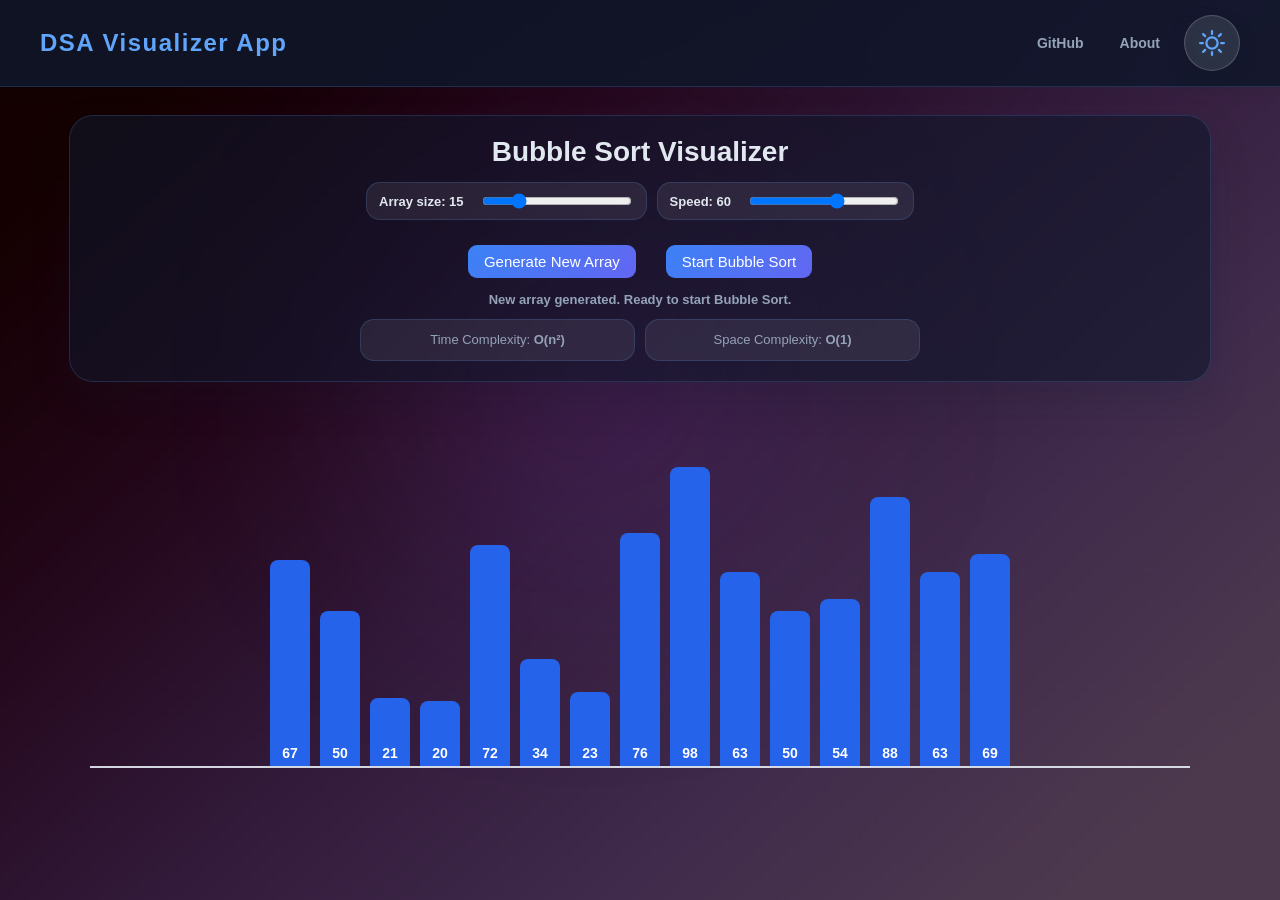
==== Bubble sort/Bubble_idx.html @ c37e204c "initial commit" ====
<!DOCTYPE html>
<html lang="en">
<head>
    <meta charset="UTF-8">
    <meta name="viewport" content="width=device-width, initial-scale=1.0">
    <title>Bubble Sort Visualizer</title>
    <link rel="stylesheet" href="../global-theme.css">
    <link rel="stylesheet" href="Bubble_cs.css">
</head>
<body>
    <nav class="navbar">
        <a class="nav-brand" href="../index.html">DSA Visualizer App</a>
        <div class="nav-actions">
            <a class="nav-link" href="https://github.com/" target="_blank" rel="noreferrer">GitHub</a>
            <a class="nav-link" href="../index.html#about">About</a>
            <button class="theme-toggle" id="theme-toggle" type="button">Light Mode</button>
        </div>
    </nav>
    <div class="header">
        <h1>Bubble Sort Visualizer</h1>
        <div class="controls">
            <div class="slider-container">
                <label for="size-slider">Array size: 
                    <span id = "size-value">15</span>
                </label>
                <input type="range" id = "size-slider" min = "5" max = "50" value = "15">
            </div>
            <div class="slider-container">
                <label for="speed-slider">Speed:
                    <span id="speed-value">60</span>
                </label>
                <input type="range" id="speed-slider" min="1" max="100" value="60">
            </div>
            <div class="action-row">
                <button id="generate-btn">Generate New Array</button>
                <button id="sort-btn">Start Bubble Sort</button>
            </div>
        </div>
        <p class="status-line" id="status-text">Ready to visualize Bubble Sort.</p>
        <div class="meta-grid">
            <div class="meta-card">Time Complexity: <strong>O(n²)</strong></div>
            <div class="meta-card">Space Complexity: <strong>O(1)</strong></div>
        </div>
    </div>
    
    <div id="array-container"></div>

    <script src="../theme.js"></script>
    <script src="../audio.js"></script>
    <script src="bubble_st.js"></script>
</body>
</html>
---- global-theme.css ----
:root {
    --bg-color: linear-gradient(135deg, #e0e7ff, #f8fafc);
    --bg-image: url("./assets/light.png");
    --text-color: #1f2937;
    --muted-text: #52606d;
    --navbar-bg: rgba(255, 255, 255, 0.7);
    --navbar-shadow: rgba(15, 23, 42, 0.08);
    --navbar-border: rgba(37, 99, 235, 0.12);
    --logo-color: #1d4ed8;
    --hero-title: #0f766e;
    --hero-text: #52606d;
    --section-color: #f97316;
    --section-border: rgba(148, 163, 184, 0.45);
    --card-bg: rgba(255, 255, 255, 0.6);
    --card-text: #52606d;
    --card-heading: #102a43;
    --card-hover-bg: #f8fbff;
    --card-shadow: rgba(15, 23, 42, 0.12);
    --card-border: rgba(255, 255, 255, 0.3);
    --container-accent: rgba(255, 255, 255, 0.4);
    --panel-bg: rgba(255, 255, 255, 0.68);
    --panel-border: rgba(148, 163, 184, 0.35);
    --panel-shadow: rgba(15, 23, 42, 0.16);
    --input-bg: rgba(255, 255, 255, 0.92);
    --input-text: #0f172a;
    --input-border: rgba(148, 163, 184, 0.35);
    --button-bg: linear-gradient(135deg, #3b82f6, #6366f1);
    --button-hover: linear-gradient(135deg, #2563eb, #4f46e5);
    --button-disabled: #94a3b8;
    --axis-color: #475569;
    --bar-color: #2563eb;
    --stack-border: #475569;
    --stack-bg: rgba(255, 255, 255, 0.86);
    --stack-item-bg: #f97316;
    --queue-border: #475569;
    --queue-bg: rgba(255, 255, 255, 0.86);
    --queue-item-bg: #facc15;
    --queue-item-text: #111827;
    --toggle-border: rgba(37, 99, 235, 0.2);
    --toggle-shadow: rgba(37, 99, 235, 0.2);
}

body.dark-mode {
    --bg-color: linear-gradient(135deg, #0f172a, #1e293b);
    --bg-image: url("./assets/dark.png");
    --text-color: #e2e8f0;
    --muted-text: #94a3b8;
    --navbar-bg: rgba(15, 23, 42, 0.84);
    --navbar-shadow: rgba(2, 6, 23, 0.55);
    --navbar-border: rgba(96, 165, 250, 0.18);
    --logo-color: #60a5fa;
    --hero-title: #67e8f9;
    --hero-text: #94a3b8;
    --section-color: #f8fafc;
    --section-border: rgba(148, 163, 184, 0.24);
    --card-bg: rgba(15, 23, 42, 0.56);
    --card-text: #cbd5e1;
    --card-heading: #f8fafc;
    --card-hover-bg: rgba(30, 41, 59, 0.95);
    --card-shadow: rgba(15, 23, 42, 0.42);
    --card-border: rgba(255, 255, 255, 0.12);
    --container-accent: rgba(30, 41, 59, 0.24);
    --panel-bg: rgba(15, 23, 42, 0.6);
    --panel-border: rgba(96, 165, 250, 0.18);
    --panel-shadow: rgba(15, 23, 42, 0.42);
    --input-bg: rgba(15, 23, 42, 0.88);
    --input-text: #f8fafc;
    --input-border: rgba(96, 165, 250, 0.18);
    --button-bg: linear-gradient(135deg, #3b82f6, #6366f1);
    --button-hover: linear-gradient(135deg, #2563eb, #4338ca);
    --button-disabled: #475569;
    --axis-color: rgba(226, 232, 240, 0.92);
    --bar-color: #60a5fa;
    --stack-border: rgba(248, 250, 252, 0.92);
    --stack-bg: rgba(30, 41, 59, 0.9);
    --stack-item-bg: #f97316;
    --queue-border: rgba(248, 250, 252, 0.92);
    --queue-bg: rgba(30, 41, 59, 0.9);
    --queue-item-bg: #facc15;
    --queue-item-text: #111827;
    --toggle-border: rgba(255, 255, 255, 0.18);
    --toggle-shadow: rgba(15, 23, 42, 0.36);
}

html {
    scroll-behavior: smooth;
}

body {
    font-family: Arial, sans-serif;
    background-image: var(--bg-image), var(--bg-color);
    background-repeat: no-repeat, no-repeat;
    background-position: center, center;
    background-size: cover, cover;
    color: var(--text-color);
    min-height: 100vh;
    transition: background 0.3s ease, color 0.3s ease, opacity 0.35s ease;
    opacity: 0;
}

body.page-ready {
    opacity: 1;
}

body.dark-mode::before {
    content: "";
    position: fixed;
    width: 400px;
    height: 400px;
    background: radial-gradient(circle, rgba(168, 85, 247, 0.2), transparent);
    top: 20%;
    left: 30%;
    filter: blur(120px);
    pointer-events: none;
    z-index: -1;
}

.navbar {
    background: var(--navbar-bg);
    padding: 15px 40px;
    box-shadow: 0 4px 20px rgba(0, 0, 0, 0.05);
    border-bottom: 1px solid var(--navbar-border);
    backdrop-filter: blur(10px);
    -webkit-backdrop-filter: blur(10px);
    display: flex;
    align-items: center;
    justify-content: space-between;
    gap: 16px;
    flex-wrap: wrap;
    position: sticky;
    top: 0;
    z-index: 1000;
}

body:not(.dark-mode) .navbar {
    background: rgba(255, 255, 255, 0.9);
    backdrop-filter: blur(10px);
    -webkit-backdrop-filter: blur(10px);
}

.nav-brand,
.logo {
    font-size: 24px;
    font-weight: 700;
    color: var(--logo-color);
    letter-spacing: 1.5px;
    text-decoration: none;
    transition: color 0.3s ease, transform 0.3s ease;
}

.nav-brand:hover,
.logo:hover {
    color: #2563eb;
    transform: translateY(-1px);
}

.nav-actions {
    display: flex;
    align-items: center;
    gap: 12px;
}

.nav-link {
    color: var(--muted-text);
    text-decoration: none;
    font-weight: 600;
    font-size: 14px;
    padding: 8px 12px;
    border-radius: 999px;
    transition: color 0.25s ease, background-color 0.25s ease, transform 0.25s ease;
}

.nav-link:hover {
    color: var(--text-color);
    background: rgba(255, 255, 255, 0.12);
    transform: translateY(-1px);
}

.controls {
    display: flex;
    flex-wrap: wrap;
    align-items: center;
    justify-content: center;
    gap: 10px;
}

.action-row {
    width: 100%;
    display: flex;
    justify-content: center;
    gap: 10px;
    flex-wrap: wrap;
}

.slider-container {
    display: flex;
    align-items: center;
    gap: 8px;
    padding: 8px 12px;
    border-radius: 14px;
    background: rgba(255, 255, 255, 0.08);
    border: 1px solid var(--panel-border);
}

.slider-container label {
    font-weight: 700;
    font-size: 13px;
}

.status-line {
    margin: 14px 0 10px;
    color: var(--muted-text);
    font-weight: 600;
    font-size: 13px;
}

.meta-grid {
    display: grid;
    grid-template-columns: repeat(2, minmax(220px, 1fr));
    gap: 10px;
    margin-top: 12px;
    max-width: 560px;
    margin-left: auto;
    margin-right: auto;
}

.meta-card {
    padding: 10px 12px;
    border-radius: 14px;
    background: rgba(255, 255, 255, 0.08);
    border: 1px solid var(--panel-border);
    color: var(--muted-text);
    line-height: 1.5;
    font-size: 13px;
}

#theme-toggle,
.toggle-btn {
    background: rgba(255, 255, 255, 0.12);
    color: var(--logo-color);
    width: 56px;
    height: 56px;
    padding: 0;
    border-radius: 999px;
    border: 1px solid var(--toggle-border);
    cursor: pointer;
    box-shadow: 0 0 0 rgba(59, 130, 246, 0), 0 8px 24px rgba(15, 23, 42, 0.08);
    transition: transform 0.35s ease, box-shadow 0.35s ease, background-color 0.35s ease, color 0.35s ease;
    display: inline-flex;
    align-items: center;
    justify-content: center;
    backdrop-filter: blur(10px);
    -webkit-backdrop-filter: blur(10px);
}

#theme-toggle:hover,
.toggle-btn:hover {
    transform: rotate(18deg) scale(1.06);
    box-shadow: 0 0 22px rgba(59, 130, 246, 0.22), 0 10px 26px rgba(37, 99, 235, 0.18);
    background: rgba(255, 255, 255, 0.18);
}

#theme-toggle svg,
.toggle-btn svg {
    width: 30px;
    height: 30px;
    display: block;
    transition: transform 0.35s ease, filter 0.35s ease;
    filter: drop-shadow(0 0 8px rgba(59, 130, 246, 0.16));
}

#theme-toggle:hover svg,
.toggle-btn:hover svg {
    transform: rotate(-18deg) scale(1.08);
    filter: drop-shadow(0 0 12px rgba(59, 130, 246, 0.26));
}

#theme-toggle:focus-visible,
.toggle-btn:focus-visible,
.card:focus-visible {
    outline: 3px solid rgba(59, 130, 246, 0.32);
    outline-offset: 3px;
}

@media (max-width: 640px) {
    .navbar {
        justify-content: center;
        text-align: center;
        padding: 14px 18px;
    }

    .nav-actions {
        width: 100%;
        justify-content: center;
        flex-wrap: wrap;
    }

    .slider-container {
        width: 100%;
        justify-content: center;
        flex-wrap: wrap;
    }

    .meta-grid {
        grid-template-columns: 1fr;
        max-width: 100%;
    }
}
---- Bubble sort/Bubble_cs.css ----
body {
  text-align: center;
  margin: 0;
  padding: 0;
}

.header {
    max-width: 1100px;
    margin: 28px auto 24px;
    padding: 20px 20px;
    background: var(--panel-bg);
    border: 1px solid var(--panel-border);
    border-radius: 24px;
    box-shadow: 0 18px 40px rgba(15, 23, 42, 0.16);
}

.controls {
  margin-bottom: 8px;
}

.controls button {
  padding: 8px 16px;
  margin: 0 10px;
  font-size: 15px;
  cursor: pointer;
  background: var(--button-bg);
  color: white;
  border: none;
  border-radius: 9px;
  transition: background-color 0.3s, transform 0.2s ease;
}

.controls button:hover {
  background: var(--button-hover);
  transform: translateY(-1px);
}

.controls button:disabled {
  background: var(--button-disabled);
  cursor: not-allowed;
}

.header h1 {
  font-size: 28px;
  margin: 0 0 14px;
}

#array-container {
  display: flex;
  justify-content: center;
  align-items: flex-end;
  height: 360px;
  margin: 0 auto;
  width: min(1100px, 90%);
  border-bottom: 2px solid var(--axis-color);
}

.bar {
  width: 35px;
  margin: 0 5px;
  background-color: var(--bar-color);
  display: flex;
  justify-content: center;
  align-items: flex-end;
  color: white;
  font-size: 14px;
  font-weight: bold;
  padding-bottom: 5px;
  border-radius: 8px 8px 0 0;
  transition: height 0.2s ease;
}

.slider-container {
  margin-bottom: 15px;
  font-size: 18px;
  font-weight: bold;
}

#size-slider {
  width: 150px;
  margin-left: 10px;
  cursor: pointer;
}

#speed-slider {
  width: 150px;
  margin-left: 10px;
  cursor: pointer;
}
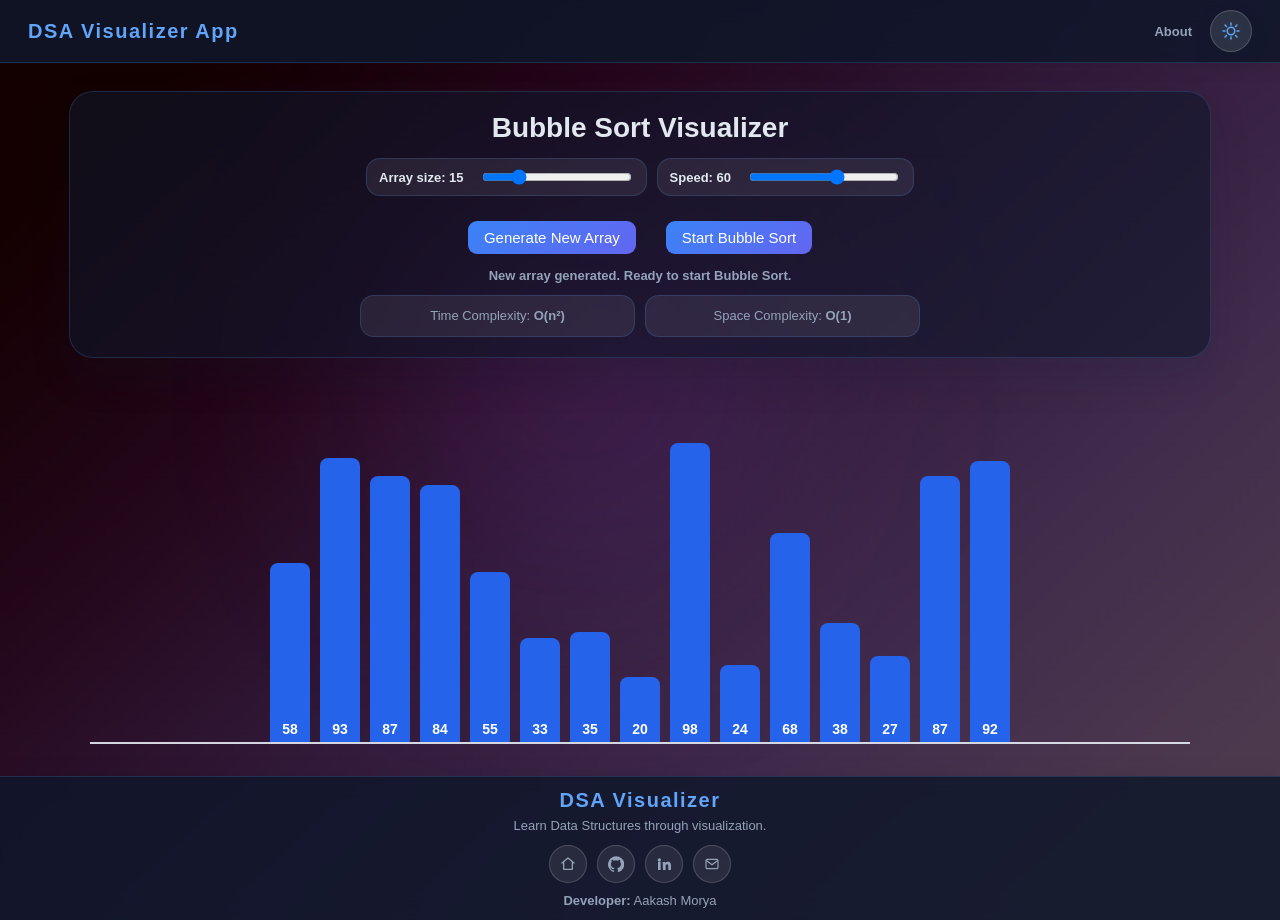
==== commit 2d09c2bd: "add footer" ====
--- a/Bubble sort/Bubble_idx.html
+++ b/Bubble sort/Bubble_idx.html
@@ -11,7 +11,6 @@
     <nav class="navbar">
         <a class="nav-brand" href="../index.html">DSA Visualizer App</a>
         <div class="nav-actions">
-            <a class="nav-link" href="https://github.com/" target="_blank" rel="noreferrer">GitHub</a>
             <a class="nav-link" href="../index.html#about">About</a>
             <button class="theme-toggle" id="theme-toggle" type="button">Light Mode</button>
         </div>
@@ -45,6 +44,44 @@
     
     <div id="array-container"></div>
 
+    <footer class="footer">
+        <div class="footer-simple">
+            <div class="footer-row footer-row-brand">
+                <a class="footer-brand" href="../index.html">DSA Visualizer</a>
+                <p class="footer-text">Learn Data Structures through visualization.</p>
+            </div>
+
+            <div class="footer-row footer-row-icons">
+                <a class="footer-icon-link" href="../index.html" aria-label="Home" title="Home">
+                    <svg viewBox="0 0 24 24" aria-hidden="true" fill="none" stroke="currentColor" stroke-width="1.9" stroke-linecap="round" stroke-linejoin="round">
+                        <path d="M3 10.5 12 3l9 7.5"></path>
+                        <path d="M5.5 9.5V20h13V9.5"></path>
+                    </svg>
+                </a>
+                <a class="footer-icon-link" href="https://github.com/" target="_blank" rel="noreferrer" aria-label="GitHub" title="GitHub">
+                    <svg viewBox="0 0 24 24" aria-hidden="true" fill="currentColor">
+                        <path d="M12 .5a12 12 0 0 0-3.79 23.39c.6.11.82-.26.82-.58v-2.03c-3.34.73-4.04-1.42-4.04-1.42-.55-1.38-1.33-1.75-1.33-1.75-1.08-.74.08-.72.08-.72 1.2.08 1.83 1.22 1.83 1.22 1.06 1.83 2.79 1.3 3.47 1 .11-.78.42-1.31.76-1.61-2.66-.3-5.46-1.33-5.46-5.9 0-1.3.46-2.36 1.22-3.2-.12-.3-.53-1.52.12-3.16 0 0 .99-.32 3.24 1.22a11.2 11.2 0 0 1 5.9 0c2.24-1.54 3.23-1.22 3.23-1.22.66 1.64.25 2.86.12 3.16.76.84 1.22 1.9 1.22 3.2 0 4.58-2.8 5.6-5.47 5.9.43.37.81 1.1.81 2.22v3.29c0 .32.21.7.82.58A12 12 0 0 0 12 .5Z"></path>
+                    </svg>
+                </a>
+                <a class="footer-icon-link" href="#" aria-label="LinkedIn" title="LinkedIn">
+                    <svg viewBox="0 0 24 24" aria-hidden="true" fill="currentColor">
+                        <path d="M4.98 3.5A2.48 2.48 0 1 0 5 8.46 2.48 2.48 0 0 0 4.98 3.5ZM3 9h4v12H3Zm7 0h3.83v1.64h.05c.53-1 1.84-2.05 3.79-2.05 4.05 0 4.8 2.66 4.8 6.11V21h-4v-5.56c0-1.33-.03-3.04-1.85-3.04-1.86 0-2.15 1.45-2.15 2.95V21h-4Z"></path>
+                    </svg>
+                </a>
+                <a class="footer-icon-link" href="mailto:your-email@example.com" aria-label="Email" title="Email">
+                    <svg viewBox="0 0 24 24" aria-hidden="true" fill="none" stroke="currentColor" stroke-width="1.8" stroke-linecap="round" stroke-linejoin="round">
+                        <rect x="3" y="5" width="18" height="14" rx="2"></rect>
+                        <path d="m4 7 8 6 8-6"></path>
+                    </svg>
+                </a>
+            </div>
+
+            <div class="footer-row footer-row-developer">
+                <p><strong>Developer:</strong> Aakash Morya</p>
+            </div>
+        </div>
+    </footer>
+
     <script src="../theme.js"></script>
     <script src="../audio.js"></script>
     <script src="bubble_st.js"></script>
--- a/global-theme.css
+++ b/global-theme.css
@@ -117,7 +117,7 @@
 
 .navbar {
     background: var(--navbar-bg);
-    padding: 15px 40px;
+    padding: 10px 28px;
     box-shadow: 0 4px 20px rgba(0, 0, 0, 0.05);
     border-bottom: 1px solid var(--navbar-border);
     backdrop-filter: blur(10px);
@@ -132,15 +132,90 @@
     z-index: 1000;
 }
 
+.footer {
+    background: var(--navbar-bg);
+    padding: 12px 28px;
+    box-shadow: 0 -4px 20px rgba(0, 0, 0, 0.05);
+    border-top: 1px solid var(--navbar-border);
+    backdrop-filter: blur(10px);
+    -webkit-backdrop-filter: blur(10px);
+    display: flex;
+    align-items: center;
+    justify-content: space-between;
+    gap: 10px;
+    flex-wrap: wrap;
+    margin-top: 32px;
+}
+
+.footer-simple {
+    width: 100%;
+    display: flex;
+    flex-direction: column;
+    align-items: center;
+    gap: 10px;
+}
+
+.footer-row {
+    display: flex;
+    align-items: center;
+    justify-content: center;
+    width: 100%;
+}
+
+.footer-row-brand {
+    flex-direction: column;
+    gap: 4px;
+    text-align: center;
+}
+
+.footer-text {
+    margin: 0;
+    color: var(--muted-text);
+    line-height: 1.5;
+    font-size: 13px;
+}
+
+.footer-row-icons {
+    gap: 10px;
+    flex-wrap: wrap;
+}
+
+.footer-row-developer p {
+    margin: 0;
+    color: var(--muted-text);
+    font-size: 13px;
+}
+
+.footer-icon-link {
+    display: flex;
+    align-items: center;
+    justify-content: center;
+    width: 36px;
+    height: 36px;
+    color: var(--muted-text);
+    text-decoration: none;
+    border-radius: 999px;
+    border: 1px solid var(--toggle-border);
+    background: rgba(255, 255, 255, 0.08);
+    transition: color 0.25s ease, background-color 0.25s ease, transform 0.25s ease, box-shadow 0.25s ease;
+}
+
 body:not(.dark-mode) .navbar {
     background: rgba(255, 255, 255, 0.9);
     backdrop-filter: blur(10px);
     -webkit-backdrop-filter: blur(10px);
 }
 
+body:not(.dark-mode) .footer {
+    background: rgba(255, 255, 255, 0.9);
+    backdrop-filter: blur(10px);
+    -webkit-backdrop-filter: blur(10px);
+}
+
 .nav-brand,
-.logo {
-    font-size: 24px;
+.logo,
+.footer-brand {
+    font-size: 20px;
     font-weight: 700;
     color: var(--logo-color);
     letter-spacing: 1.5px;
@@ -149,7 +224,8 @@
 }
 
 .nav-brand:hover,
-.logo:hover {
+.logo:hover,
+.footer-brand:hover {
     color: #2563eb;
     transform: translateY(-1px);
 }
@@ -157,23 +233,35 @@
 .nav-actions {
     display: flex;
     align-items: center;
-    gap: 12px;
+    gap: 8px;
 }
 
 .nav-link {
     color: var(--muted-text);
     text-decoration: none;
     font-weight: 600;
-    font-size: 14px;
-    padding: 8px 12px;
+    font-size: 13px;
+    padding: 6px 10px;
     border-radius: 999px;
     transition: color 0.25s ease, background-color 0.25s ease, transform 0.25s ease;
+}
+
+.footer-icon-link svg {
+    width: 16px;
+    height: 16px;
 }
 
 .nav-link:hover {
     color: var(--text-color);
     background: rgba(255, 255, 255, 0.12);
     transform: translateY(-1px);
+}
+
+.footer-icon-link:hover {
+    color: var(--text-color);
+    background: rgba(255, 255, 255, 0.12);
+    transform: translateY(-1px);
+    box-shadow: 0 8px 20px rgba(37, 99, 235, 0.16);
 }
 
 .controls {
@@ -238,8 +326,8 @@
 .toggle-btn {
     background: rgba(255, 255, 255, 0.12);
     color: var(--logo-color);
-    width: 56px;
-    height: 56px;
+    width: 42px;
+    height: 42px;
     padding: 0;
     border-radius: 999px;
     border: 1px solid var(--toggle-border);
@@ -262,8 +350,8 @@
 
 #theme-toggle svg,
 .toggle-btn svg {
-    width: 30px;
-    height: 30px;
+    width: 20px;
+    height: 20px;
     display: block;
     transition: transform 0.35s ease, filter 0.35s ease;
     filter: drop-shadow(0 0 8px rgba(59, 130, 246, 0.16));
@@ -283,10 +371,11 @@
 }
 
 @media (max-width: 640px) {
-    .navbar {
+    .navbar,
+    .footer {
         justify-content: center;
         text-align: center;
-        padding: 14px 18px;
+        padding: 10px 16px;
     }
 
     .nav-actions {
@@ -295,6 +384,10 @@
         flex-wrap: wrap;
     }
 
+    .footer-row-icons {
+        justify-content: center;
+    }
+
     .slider-container {
         width: 100%;
         justify-content: center;
